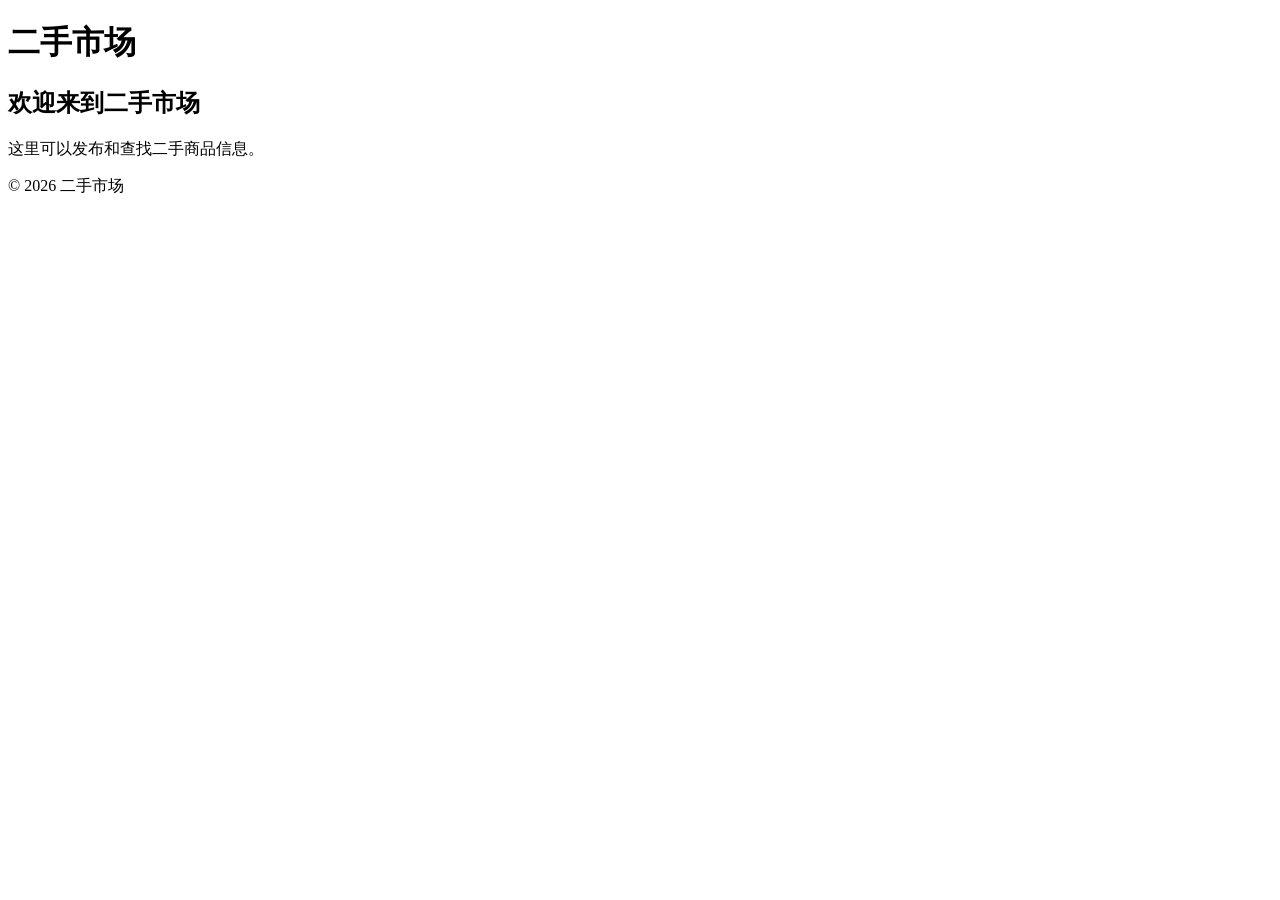
==== index.html @ a4b35a65 "修改" ====
<!DOCTYPE html>
<html lang="zh-CN">
<head>
    <meta charset="UTF-8">
    <meta name="viewport" content="width=device-width, initial-scale=1.0">
    <title>二手市场</title>
</head>
<body>
    <header>
        <h1>二手市场</h1>
    </header>
    <main>
        <section>
            <h2>欢迎来到二手市场</h2>
            <p>这里可以发布和查找二手商品信息。</p>
        </section>
    </main>
    <footer>
        <p>&copy; 2026 二手市场</p>
    </footer>
</body>
</html>
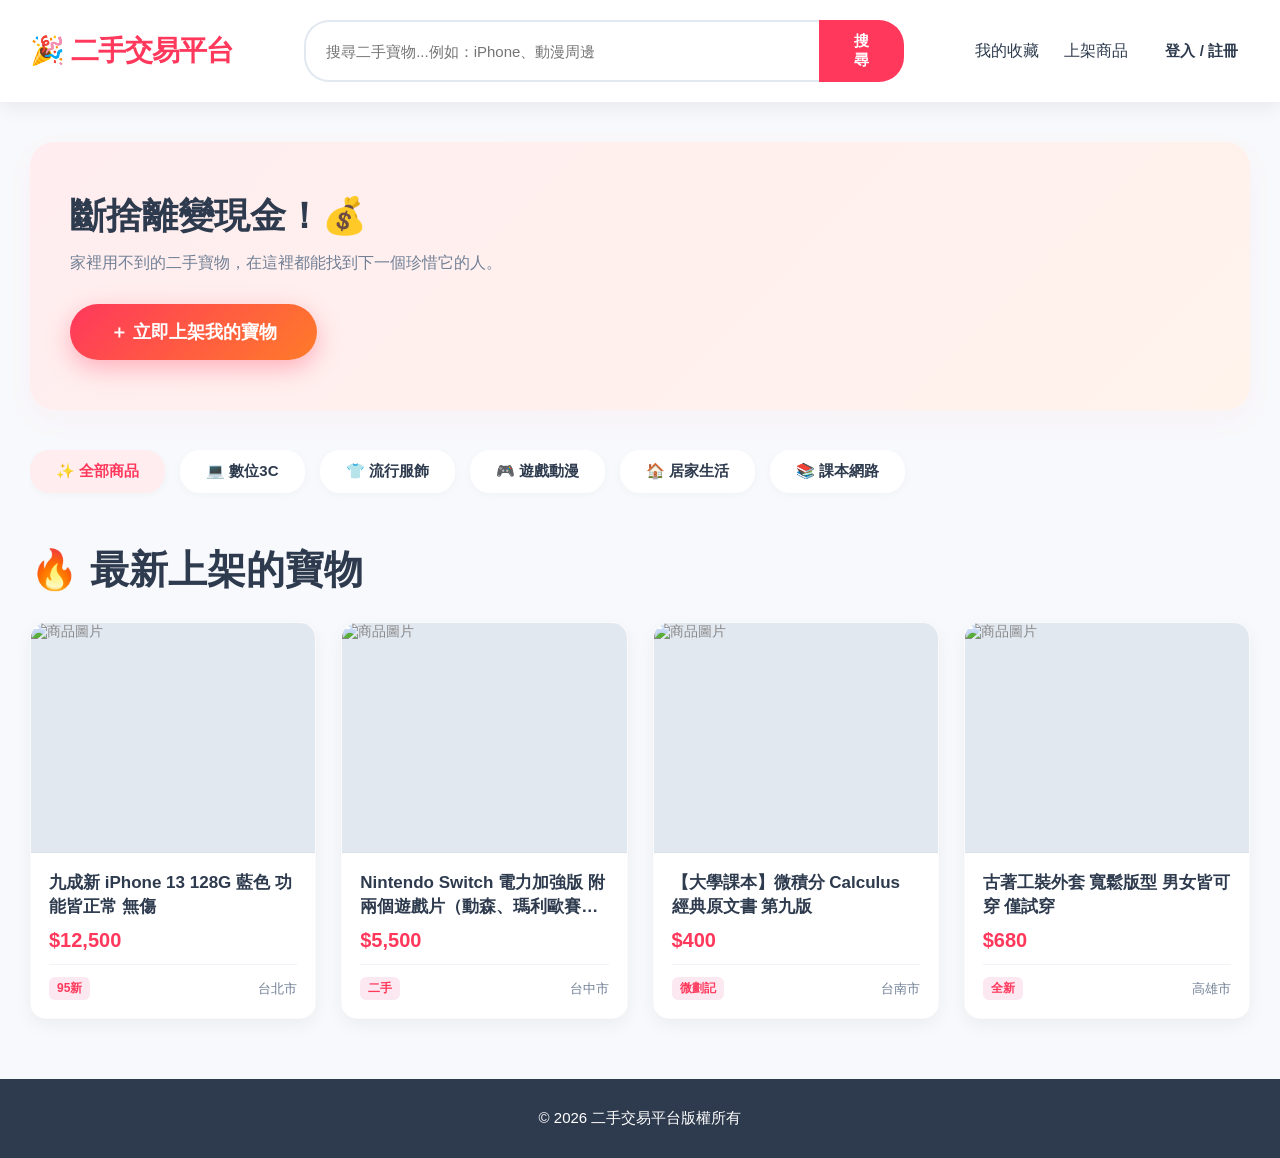
==== commit 2e3fc01f: "修改" ====
--- a/index.html
+++ b/index.html
@@ -1,22 +1,165 @@
 <!DOCTYPE html>
-<html lang="zh-CN">
+<html lang="zh-TW">
+
 <head>
     <meta charset="UTF-8">
     <meta name="viewport" content="width=device-width, initial-scale=1.0">
-    <title>二手市场</title>
+    <title>🎉 二手交易平台</title>
+    <link rel="stylesheet" href="css/index.css">
 </head>
+
 <body>
+    <!-- 頂部導覽列 -->
     <header>
-        <h1>二手市场</h1>
+        <div class="nav-container">
+            <a href="#" class="logo">🎉 二手交易平台</a>
+
+            <!-- 搜尋框 -->
+            <div class="search-bar">
+                <input type="text" placeholder="搜尋二手寶物...例如：iPhone、動漫周邊">
+                <button type="button">搜尋</button>
+            </div>
+
+            <!-- 右側選單 -->
+            <nav class="nav-menu">
+                <a href="#">我的收藏</a>
+                <a href="upload.html">上架商品</a>
+                <button type="button" class="btn-login" id="loginBtn">登入 / 註冊</button>
+            </nav>
+        </div>
     </header>
+
+    <!-- 主要內容區 -->
     <main>
-        <section>
-            <h2>欢迎来到二手市场</h2>
-            <p>这里可以发布和查找二手商品信息。</p>
-        </section>
+        <!-- ✨ 新增：吸引人的主要核心區塊 (Hero Section) -->
+        <div class="hero-section">
+            <div class="hero-content">
+                <h1>斷捨離變現金！💰</h1>
+                <p>家裡用不到的二手寶物，在這裡都能找到下一個珍惜它的人。</p>
+                <!-- 立即上架按鈕移到這裡 -->
+                <a href="upload.html" class="btn-action-main">＋ 立即上架我的寶物</a>
+            </div>
+        </div>
+
+        <!-- 分類標籤列 -->
+        <div class="categories">
+            <a href="#" class="category-item active">✨ 全部商品</a>
+            <a href="#" class="category-item">💻 數位3C</a>
+            <a href="#" class="category-item">👕 流行服飾</a>
+            <a href="#" class="category-item">🎮 遊戲動漫</a>
+            <a href="#" class="category-item">🏠 居家生活</a>
+            <a href="#" class="category-item">📚 課本網路</a>
+        </div>
+
+        <!-- 商品推薦區塊 -->
+        <div class="section-title">
+            <h2>🔥 最新上架的寶物</h2>
+        </div>
+
+        <!-- 商品網格 -->
+        <div class="product-grid">
+
+            <!-- 商品卡片 1 -->
+            <div class="product-card">
+                <img src="https://via.placeholder.com/300x300/ff385c/ffffff?text=iPhone+13" alt="商品圖片"
+                    class="product-img">
+                <div class="product-info">
+                    <div class="product-title">九成新 iPhone 13 128G 藍色 功能皆正常 無傷</div>
+                    <div class="product-price">$12,500</div>
+                    <div class="product-footer">
+                        <span class="product-condition">95新</span>
+                        <span class="product-location">台北市</span>
+                    </div>
+                </div>
+            </div>
+
+            <!-- 商品卡片 2 -->
+            <div class="product-card">
+                <img src="https://via.placeholder.com/300x300/ff385c/ffffff?text=Switch" alt="商品圖片" class="product-img">
+                <div class="product-info">
+                    <div class="product-title">Nintendo Switch 電力加強版 附兩個遊戲片（動森、瑪利歐賽車）</div>
+                    <div class="product-price">$5,500</div>
+                    <div class="product-footer">
+                        <span class="product-condition">二手</span>
+                        <span class="product-location">台中市</span>
+                    </div>
+                </div>
+            </div>
+
+            <!-- 商品卡片 3 -->
+            <div class="product-card">
+                <img src="https://via.placeholder.com/300x300/ff385c/ffffff?text=Book" alt="商品圖片" class="product-img">
+                <div class="product-info">
+                    <div class="product-title">【大學課本】微積分 Calculus 經典原文書 第九版</div>
+                    <div class="product-price">$400</div>
+                    <div class="product-footer">
+                        <span class="product-condition">微劃記</span>
+                        <span class="product-location">台南市</span>
+                    </div>
+                </div>
+            </div>
+
+            <!-- 商品卡片 4 -->
+            <div class="product-card">
+                <img src="https://via.placeholder.com/300x300/ff385c/ffffff?text=Jacket" alt="商品圖片" class="product-img">
+                <div class="product-info">
+                    <div class="product-title">古著工裝外套 寬鬆版型 男女皆可穿 僅試穿</div>
+                    <div class="product-price">$680</div>
+                    <div class="product-footer">
+                        <span class="product-condition">全新</span>
+                        <span class="product-location">高雄市</span>
+                    </div>
+                </div>
+            </div>
+
+        </div>
     </main>
+
+    <!-- 頁尾 -->
     <footer>
-        <p>&copy; 2026 二手市场</p>
+        <p>© 2026 二手交易平台版權所有</p>
     </footer>
+
+    <!-- 登入彈出視窗 -->
+    <div id="loginModal" class="modal">
+        <div class="modal-content">
+            <span class="close-modal" id="closeModal">&times;</span>
+            <h2>登入 / 註冊</h2>
+            <form>
+                <input type="text" placeholder="電子郵件或帳號" required>
+                <input type="password" placeholder="密碼" required>
+                <button type="submit" class="btn-submit-login">登入</button>
+            </form>
+            <div class="modal-footer">
+                <p>還沒有帳號？ <a href="#" style="color: #ff385c; font-weight: bold;">立即註冊</a></p>
+            </div>
+        </div>
+    </div>
+
+    <script>
+        // 簡單的 JavaScript 來處理登入視窗的顯示/隱藏
+        const modal = document.getElementById("loginModal");
+        const btn = document.getElementById("loginBtn");
+        const span = document.getElementById("closeModal");
+
+        // 當點擊「登入」按鈕時，打開彈出視窗
+        btn.onclick = function () {
+            modal.style.display = "block";
+        }
+
+        // 當點擊「×」時，關閉彈出視窗
+        span.onclick = function () {
+            modal.style.display = "none";
+        }
+
+        // 當點擊彈出視窗外部時，關閉它
+        window.onclick = function (event) {
+            if (event.target == modal) {
+                modal.style.display = "none";
+            }
+        }
+    </script>
+
 </body>
+
 </html>
--- a/css/index.css
+++ b/css/index.css
@@ -0,0 +1,418 @@
+/* 全域樣式重設 - 升級 */
+* {
+    margin: 0;
+    padding: 0;
+    box-sizing: border-box;
+    font-family: 'Poppins', 'Segoe UI', Tahoma, Geneva, Verdana, sans-serif;
+    /* 加入更現代的字體 */
+}
+
+body {
+    background-color: #f8f9fc;
+    /* 更淡雅的背景色 */
+    color: #2e3b4e;
+}
+
+a {
+    text-decoration: none;
+    color: inherit;
+}
+
+/* 導覽列 - 升級 */
+header {
+    background-color: #ffffff;
+    box-shadow: 0 4px 20px rgba(0, 0, 0, 0.08);
+    /* 更柔和的陰影 */
+    position: sticky;
+    top: 0;
+    z-index: 100;
+}
+
+.nav-container {
+    max-width: 1400px;
+    /* 加寬一點 */
+    margin: 0 auto;
+    display: flex;
+    justify-content: space-between;
+    align-items: center;
+    padding: 20px 30px;
+}
+
+.logo {
+    font-size: 28px;
+    font-weight: 800;
+    /* 加粗 */
+    color: #ff385c;
+    /* 使用更活潑的粉紅色系 */
+    letter-spacing: -1px;
+}
+
+/* 搜尋框 - 優化 */
+.search-bar {
+    flex: 0 1 600px;
+    display: flex;
+    margin: 0 30px;
+}
+
+.search-bar input {
+    width: 100%;
+    padding: 12px 20px;
+    border: 2px solid #e2e8f0;
+    border-right: none;
+    border-radius: 25px 0 0 25px;
+    outline: none;
+    font-size: 15px;
+    transition: 0.2s;
+}
+
+.search-bar input:focus {
+    border-color: #ff385c;
+}
+
+.search-bar button {
+    padding: 12px 30px;
+    background-color: #ff385c;
+    color: white;
+    border: none;
+    border-radius: 0 25px 25px 0;
+    cursor: pointer;
+    font-weight: 700;
+    font-size: 15px;
+    transition: 0.2s;
+}
+
+.search-bar button:hover {
+    background-color: #e31c5f;
+}
+
+.nav-menu {
+    display: flex;
+    gap: 25px;
+    align-items: center;
+}
+
+/* 登入按鈕 */
+.btn-login {
+    background: none;
+    border: none;
+    cursor: pointer;
+    font-weight: 600;
+    color: #2e3b4e;
+    font-size: 15px;
+    padding: 8px 12px;
+    transition: 0.2s;
+}
+
+.btn-login:hover {
+    color: #ff385c;
+}
+
+/* ==========================================================================
+   ✨ 新增：主要內容區 - 橫幅與立即上架大按鈕樣式
+   ========================================================================== */
+
+/* 橫幅區塊外觀 */
+.hero-section {
+    background: linear-gradient(135deg, #ffedef 0%, #fff3ec 100%); /* 現代感的暖色漸層 */
+    border-radius: 24px;
+    padding: 50px 40px;
+    margin-bottom: 40px;
+    box-shadow: 0 10px 30px rgba(255, 56, 92, 0.04);
+    display: flex;
+    align-items: center;
+}
+
+.hero-content h1 {
+    font-size: 36px;
+    font-weight: 800;
+    color: #2e3b4e;
+    margin-bottom: 12px;
+}
+
+.hero-content p {
+    font-size: 16px;
+    color: #718096;
+    margin-bottom: 30px;
+}
+
+/* 移到主內容區的大按鈕 */
+.btn-action-main {
+    display: inline-block; 
+    background: linear-gradient(135deg, #ff385c, #ff7b29); /* 亮眼漸層 */
+    color: white;
+    padding: 16px 40px;    /* 放大尺寸，極其醒目 */
+    border-radius: 30px;
+    font-weight: 800;
+    font-size: 18px;       
+    box-shadow: 0 8px 25px rgba(255, 56, 92, 0.35);
+    transition: all 0.3s ease;
+}
+
+.btn-action-main:hover {
+    transform: translateY(-4px) scale(1.03); /* 滑過時向上微飄並放大 */
+    box-shadow: 0 12px 30px rgba(255, 56, 92, 0.45);
+}
+
+/* 主要內容區 */
+main {
+    max-width: 1400px;
+    margin: 40px auto;
+    padding: 0 30px;
+}
+
+/* 分類標籤 - 升級 */
+.categories {
+    display: flex;
+    gap: 15px;
+    margin-bottom: 40px;
+    overflow-x: auto;
+    padding-bottom: 10px;
+}
+
+.category-item {
+    background-color: white;
+    padding: 10px 24px;
+    border-radius: 20px;
+    font-size: 15px;
+    font-weight: 600;
+    white-space: nowrap;
+    box-shadow: 0 2px 10px rgba(0, 0, 0, 0.03);
+    border: 2px solid white;
+    /* 預留邊框，active時呈現 */
+    transition: 0.3s;
+}
+
+.category-item:hover {
+    border-color: #ffedef;
+    transform: translateY(-2px);
+}
+
+.category-item.active {
+    background-color: #ffedef;
+    color: #ff385c;
+    border-color: #ffedef;
+}
+
+/* 商品區塊標題 */
+.section-title {
+    font-size: 26px;
+    font-weight: 800;
+    margin-bottom: 25px;
+    display: flex;
+    justify-content: space-between;
+    align-items: center;
+}
+
+/* 商品網格 */
+.product-grid {
+    display: grid;
+    grid-template-columns: repeat(auto-fill, minmax(250px, 1fr));
+    /* 加寬商品卡片 */
+    gap: 25px;
+}
+
+/* 商品卡片 - 升級 */
+.product-card {
+    background-color: white;
+    border-radius: 16px;
+    overflow: hidden;
+    box-shadow: 0 6px 18px rgba(0, 0, 0, 0.05);
+    transition: all 0.3s ease;
+    position: relative;
+    border: 1px solid rgba(0, 0, 0, 0.02);
+}
+
+.product-card:hover {
+    transform: translateY(-8px);
+    box-shadow: 0 10px 25px rgba(0, 0, 0, 0.1);
+}
+
+.product-img {
+    width: 100%;
+    height: 230px;
+    background-color: #e2e8f0;
+    display: flex;
+    align-items: center;
+    justify-content: center;
+    color: #888;
+    font-size: 14px;
+    object-fit: cover;
+    border-bottom: 1px solid rgba(0, 0, 0, 0.03);
+}
+
+.product-info {
+    padding: 18px;
+}
+
+.product-title {
+    font-size: 17px;
+    font-weight: 700;
+    margin-bottom: 10px;
+    color: #2e3b4e;
+    display: -webkit-box;
+    -webkit-line-clamp: 2;
+    -webkit-box-orient: vertical;
+    overflow: hidden;
+    height: 48px;
+    line-height: 1.4;
+}
+
+.product-price {
+    font-size: 20px;
+    color: #ff385c;
+    font-weight: 800;
+    margin-bottom: 12px;
+}
+
+.product-footer {
+    display: flex;
+    justify-content: space-between;
+    align-items: center;
+    font-size: 13px;
+    color: #718096;
+    border-top: 1px solid #f0f3f8;
+    padding-top: 12px;
+}
+
+.product-condition {
+    background-color: #fce8f0;
+    color: #ff385c;
+    padding: 3px 8px;
+    border-radius: 6px;
+    font-weight: 700;
+    font-size: 12px;
+}
+
+/* 頁尾 */
+footer {
+    background-color: #2e3b4e;
+    color: white;
+    text-align: center;
+    padding: 30px;
+    margin-top: 60px;
+    font-size: 15px;
+    font-weight: 500;
+}
+
+/* 登入彈出視窗 */
+.modal {
+    display: none;
+    /* 預設隱藏 */
+    position: fixed;
+    z-index: 200;
+    left: 0;
+    top: 0;
+    width: 100%;
+    height: 100%;
+    overflow: auto;
+    background-color: rgba(0, 0, 0, 0.5);
+    /* 黑色半透明背景 */
+    backdrop-filter: blur(5px);
+    /* 背景模糊效果 */
+}
+
+.modal-content {
+    background-color: white;
+    margin: 10% auto;
+    /* 距離上方10%，水平居中 */
+    padding: 40px;
+    border-radius: 20px;
+    width: 400px;
+    box-shadow: 0 10px 40px rgba(0, 0, 0, 0.2);
+    position: relative;
+}
+
+.close-modal {
+    position: absolute;
+    top: 20px;
+    right: 20px;
+    font-size: 24px;
+    cursor: pointer;
+    color: #888;
+}
+
+.modal h2 {
+    text-align: center;
+    margin-bottom: 30px;
+    color: #2e3b4e;
+    font-weight: 800;
+}
+
+.modal input {
+    width: 100%;
+    padding: 12px 18px;
+    margin-bottom: 20px;
+    border: 2px solid #e2e8f0;
+    border-radius: 12px;
+    outline: none;
+    font-size: 15px;
+}
+
+.modal input:focus {
+    border-color: #ff385c;
+}
+
+.btn-submit-login {
+    width: 100%;
+    padding: 12px;
+    background: linear-gradient(135deg, #ff385c, #ff7b29);
+    color: white;
+    border: none;
+    border-radius: 12px;
+    font-weight: 700;
+    font-size: 16px;
+    cursor: pointer;
+    margin-bottom: 15px;
+}
+
+.modal-footer {
+    text-align: center;
+    font-size: 14px;
+    color: #718096;
+}
+
+/* RWD 手機板優化 */
+@media (max-width: 1024px) {
+    .nav-container {
+        flex-direction: column;
+        gap: 15px;
+    }
+
+    .search-bar {
+        width: 100%;
+        margin: 0;
+    }
+
+    .nav-menu {
+        width: 100%;
+        justify-content: center;
+    }
+
+    .product-grid {
+        grid-template-columns: repeat(2, 1fr);
+        gap: 15px;
+    }
+}
+
+/* ✨ 手機板優化 - 橫幅與按鈕縮放 */
+@media (max-width: 768px) {
+    .hero-section {
+        padding: 35px 20px;
+        text-align: center;
+    }
+    .hero-content h1 {
+        font-size: 28px;
+    }
+    .btn-action-main {
+        width: 100%; /* 手機板按鈕寬度變滿版，超好按 */
+        padding: 14px 20px;
+        font-size: 16px;
+    }
+}
+
+@media (max-width: 600px) {
+    .modal-content {
+        width: 90%;
+        padding: 30px;
+    }
+}
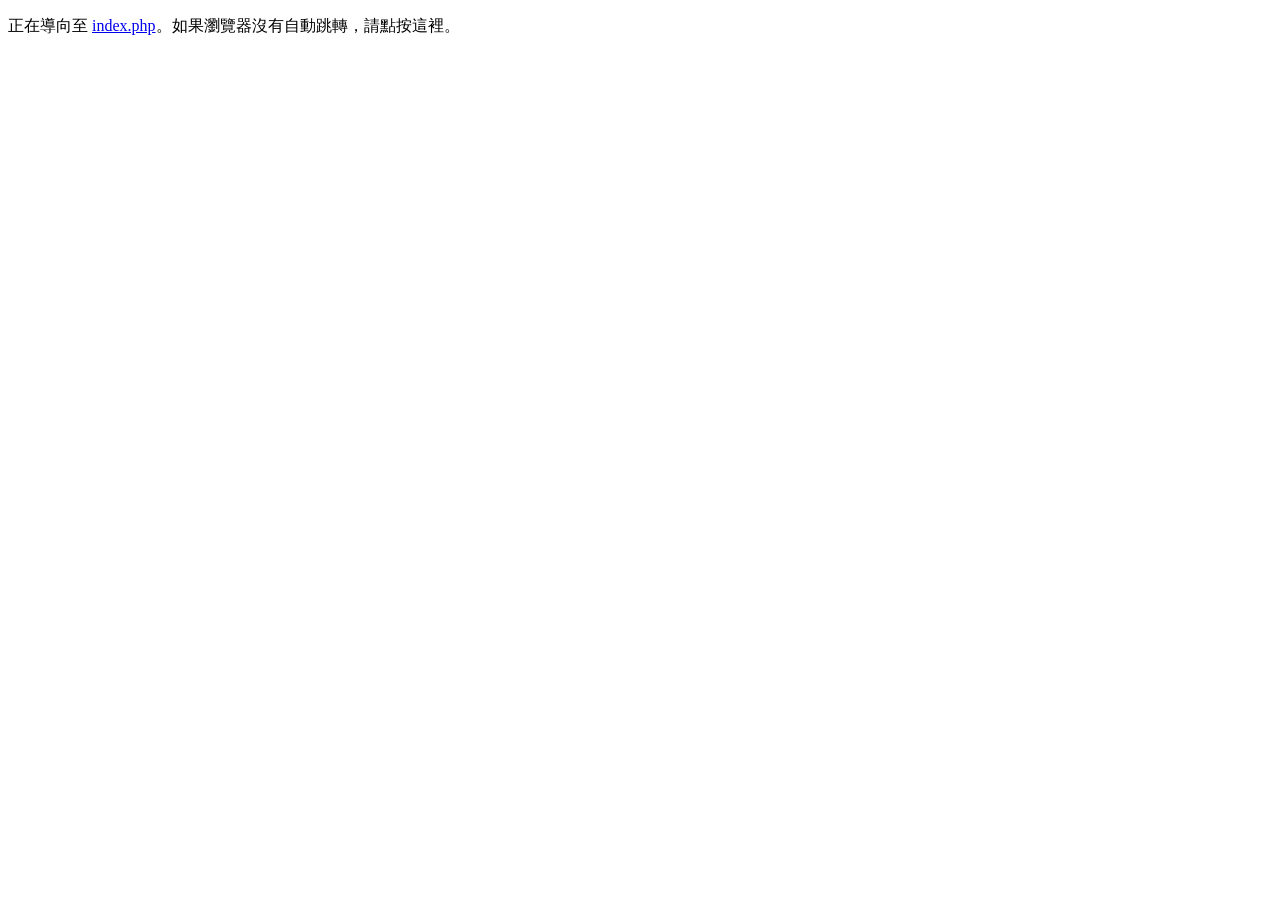
==== commit 62afff56: "修改" ====
--- a/index.html
+++ b/index.html
@@ -3,163 +3,12 @@
 
 <head>
     <meta charset="UTF-8">
-    <meta name="viewport" content="width=device-width, initial-scale=1.0">
-    <title>🎉 二手交易平台</title>
-    <link rel="stylesheet" href="css/index.css">
+    <meta http-equiv="refresh" content="0; url=index.php">
+    <title>正在導向...</title>
 </head>
 
 <body>
-    <!-- 頂部導覽列 -->
-    <header>
-        <div class="nav-container">
-            <a href="#" class="logo">🎉 二手交易平台</a>
-
-            <!-- 搜尋框 -->
-            <div class="search-bar">
-                <input type="text" placeholder="搜尋二手寶物...例如：iPhone、動漫周邊">
-                <button type="button">搜尋</button>
-            </div>
-
-            <!-- 右側選單 -->
-            <nav class="nav-menu">
-                <a href="#">我的收藏</a>
-                <a href="upload.html">上架商品</a>
-                <button type="button" class="btn-login" id="loginBtn">登入 / 註冊</button>
-            </nav>
-        </div>
-    </header>
-
-    <!-- 主要內容區 -->
-    <main>
-        <!-- ✨ 新增：吸引人的主要核心區塊 (Hero Section) -->
-        <div class="hero-section">
-            <div class="hero-content">
-                <h1>斷捨離變現金！💰</h1>
-                <p>家裡用不到的二手寶物，在這裡都能找到下一個珍惜它的人。</p>
-                <!-- 立即上架按鈕移到這裡 -->
-                <a href="upload.html" class="btn-action-main">＋ 立即上架我的寶物</a>
-            </div>
-        </div>
-
-        <!-- 分類標籤列 -->
-        <div class="categories">
-            <a href="#" class="category-item active">✨ 全部商品</a>
-            <a href="#" class="category-item">💻 數位3C</a>
-            <a href="#" class="category-item">👕 流行服飾</a>
-            <a href="#" class="category-item">🎮 遊戲動漫</a>
-            <a href="#" class="category-item">🏠 居家生活</a>
-            <a href="#" class="category-item">📚 課本網路</a>
-        </div>
-
-        <!-- 商品推薦區塊 -->
-        <div class="section-title">
-            <h2>🔥 最新上架的寶物</h2>
-        </div>
-
-        <!-- 商品網格 -->
-        <div class="product-grid">
-
-            <!-- 商品卡片 1 -->
-            <div class="product-card">
-                <img src="https://via.placeholder.com/300x300/ff385c/ffffff?text=iPhone+13" alt="商品圖片"
-                    class="product-img">
-                <div class="product-info">
-                    <div class="product-title">九成新 iPhone 13 128G 藍色 功能皆正常 無傷</div>
-                    <div class="product-price">$12,500</div>
-                    <div class="product-footer">
-                        <span class="product-condition">95新</span>
-                        <span class="product-location">台北市</span>
-                    </div>
-                </div>
-            </div>
-
-            <!-- 商品卡片 2 -->
-            <div class="product-card">
-                <img src="https://via.placeholder.com/300x300/ff385c/ffffff?text=Switch" alt="商品圖片" class="product-img">
-                <div class="product-info">
-                    <div class="product-title">Nintendo Switch 電力加強版 附兩個遊戲片（動森、瑪利歐賽車）</div>
-                    <div class="product-price">$5,500</div>
-                    <div class="product-footer">
-                        <span class="product-condition">二手</span>
-                        <span class="product-location">台中市</span>
-                    </div>
-                </div>
-            </div>
-
-            <!-- 商品卡片 3 -->
-            <div class="product-card">
-                <img src="https://via.placeholder.com/300x300/ff385c/ffffff?text=Book" alt="商品圖片" class="product-img">
-                <div class="product-info">
-                    <div class="product-title">【大學課本】微積分 Calculus 經典原文書 第九版</div>
-                    <div class="product-price">$400</div>
-                    <div class="product-footer">
-                        <span class="product-condition">微劃記</span>
-                        <span class="product-location">台南市</span>
-                    </div>
-                </div>
-            </div>
-
-            <!-- 商品卡片 4 -->
-            <div class="product-card">
-                <img src="https://via.placeholder.com/300x300/ff385c/ffffff?text=Jacket" alt="商品圖片" class="product-img">
-                <div class="product-info">
-                    <div class="product-title">古著工裝外套 寬鬆版型 男女皆可穿 僅試穿</div>
-                    <div class="product-price">$680</div>
-                    <div class="product-footer">
-                        <span class="product-condition">全新</span>
-                        <span class="product-location">高雄市</span>
-                    </div>
-                </div>
-            </div>
-
-        </div>
-    </main>
-
-    <!-- 頁尾 -->
-    <footer>
-        <p>© 2026 二手交易平台版權所有</p>
-    </footer>
-
-    <!-- 登入彈出視窗 -->
-    <div id="loginModal" class="modal">
-        <div class="modal-content">
-            <span class="close-modal" id="closeModal">&times;</span>
-            <h2>登入 / 註冊</h2>
-            <form>
-                <input type="text" placeholder="電子郵件或帳號" required>
-                <input type="password" placeholder="密碼" required>
-                <button type="submit" class="btn-submit-login">登入</button>
-            </form>
-            <div class="modal-footer">
-                <p>還沒有帳號？ <a href="#" style="color: #ff385c; font-weight: bold;">立即註冊</a></p>
-            </div>
-        </div>
-    </div>
-
-    <script>
-        // 簡單的 JavaScript 來處理登入視窗的顯示/隱藏
-        const modal = document.getElementById("loginModal");
-        const btn = document.getElementById("loginBtn");
-        const span = document.getElementById("closeModal");
-
-        // 當點擊「登入」按鈕時，打開彈出視窗
-        btn.onclick = function () {
-            modal.style.display = "block";
-        }
-
-        // 當點擊「×」時，關閉彈出視窗
-        span.onclick = function () {
-            modal.style.display = "none";
-        }
-
-        // 當點擊彈出視窗外部時，關閉它
-        window.onclick = function (event) {
-            if (event.target == modal) {
-                modal.style.display = "none";
-            }
-        }
-    </script>
-
+    <p>正在導向至 <a href="index.php">index.php</a>。如果瀏覽器沒有自動跳轉，請點按這裡。</p>
 </body>
 
 </html>
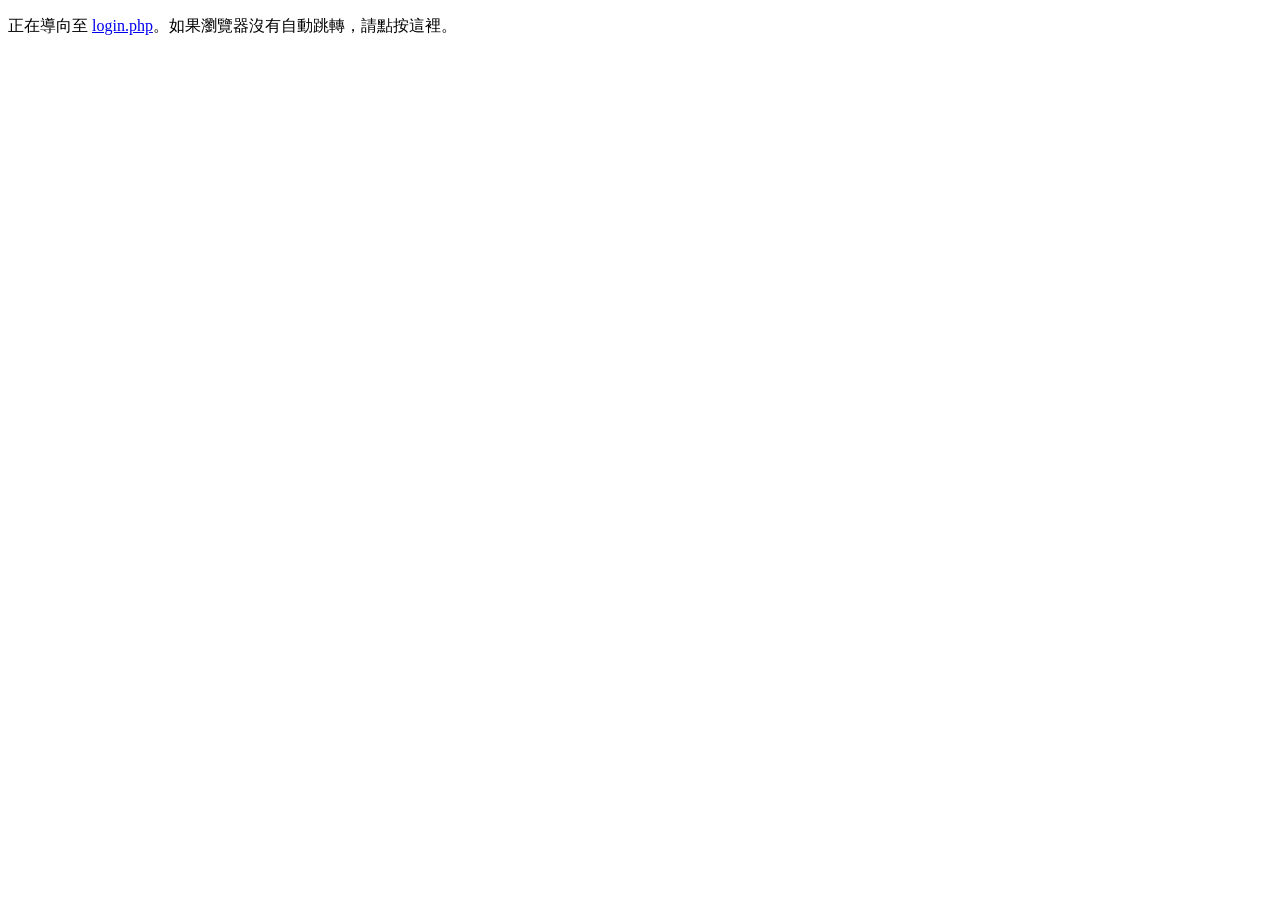
==== commit b604ed0f: "大改" ====
--- a/index.html
+++ b/index.html
@@ -3,12 +3,12 @@
 
 <head>
     <meta charset="UTF-8">
-    <meta http-equiv="refresh" content="0; url=index.php">
+    <meta http-equiv="refresh" content="0; url=login.php">
     <title>正在導向...</title>
 </head>
 
 <body>
-    <p>正在導向至 <a href="index.php">index.php</a>。如果瀏覽器沒有自動跳轉，請點按這裡。</p>
+    <p>正在導向至 <a href="login.php">login.php</a>。如果瀏覽器沒有自動跳轉，請點按這裡。</p>
 </body>
 
 </html>
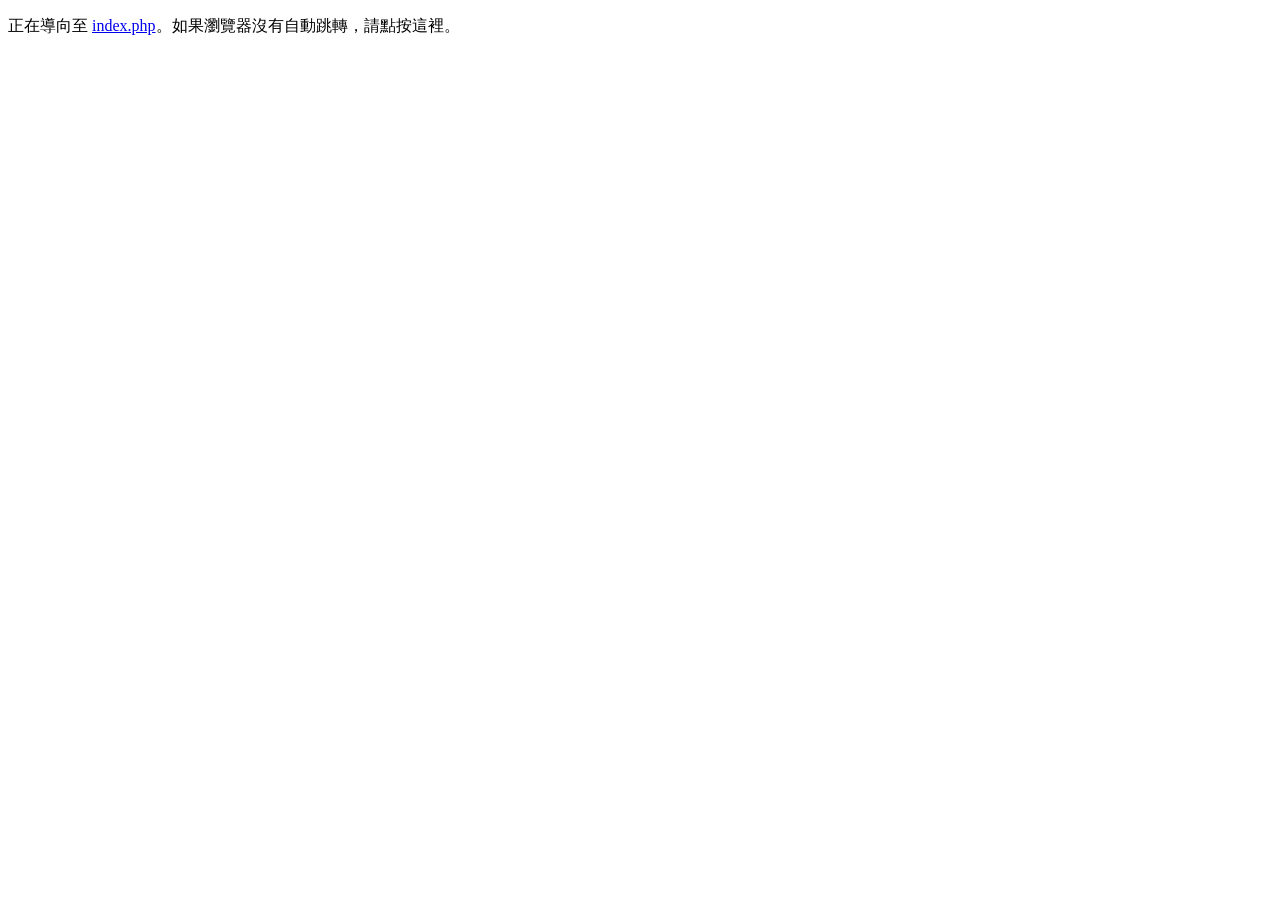
==== commit 37bbac47: "修改大改" ====
--- a/index.html
+++ b/index.html
@@ -3,12 +3,12 @@
 
 <head>
     <meta charset="UTF-8">
-    <meta http-equiv="refresh" content="0; url=login.php">
+    <meta http-equiv="refresh" content="0; url=index.php">
     <title>正在導向...</title>
 </head>
 
 <body>
-    <p>正在導向至 <a href="login.php">login.php</a>。如果瀏覽器沒有自動跳轉，請點按這裡。</p>
+    <p>正在導向至 <a href="index.php">index.php</a>。如果瀏覽器沒有自動跳轉，請點按這裡。</p>
 </body>
 
 </html>
